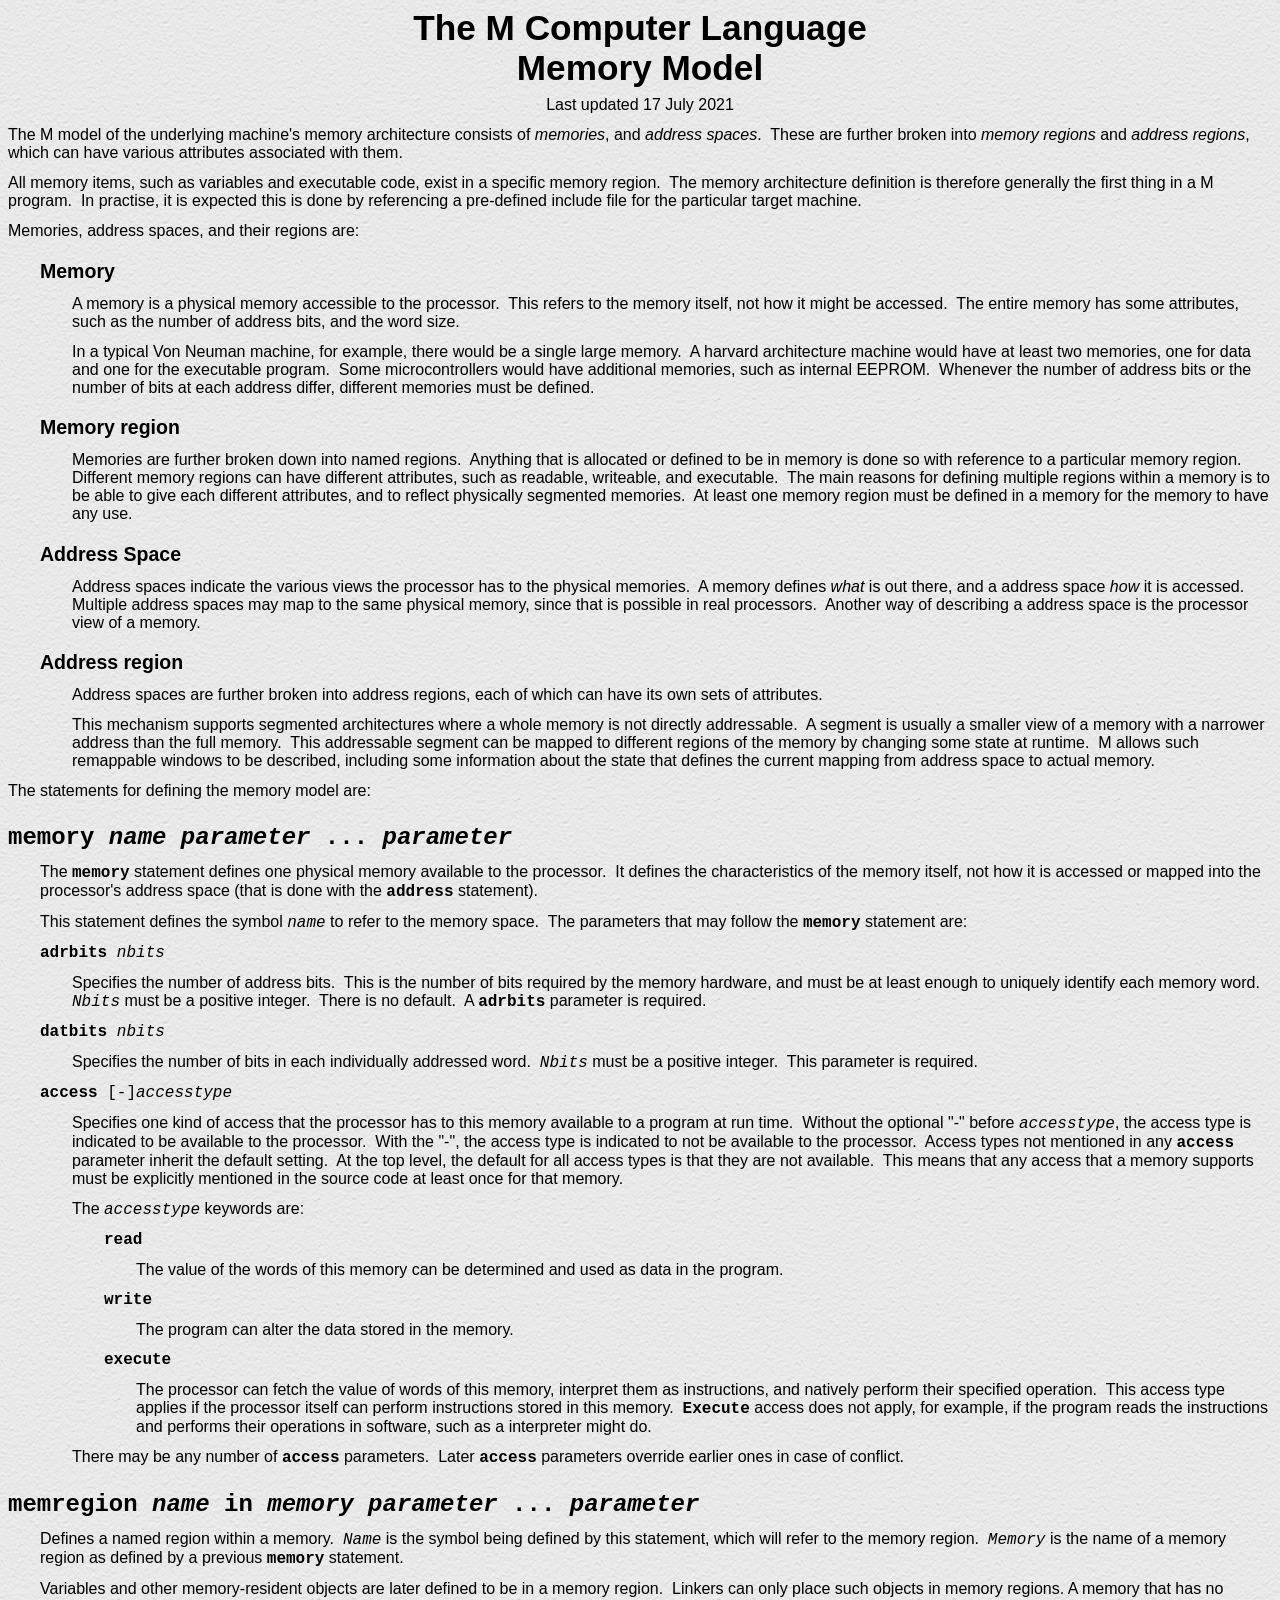
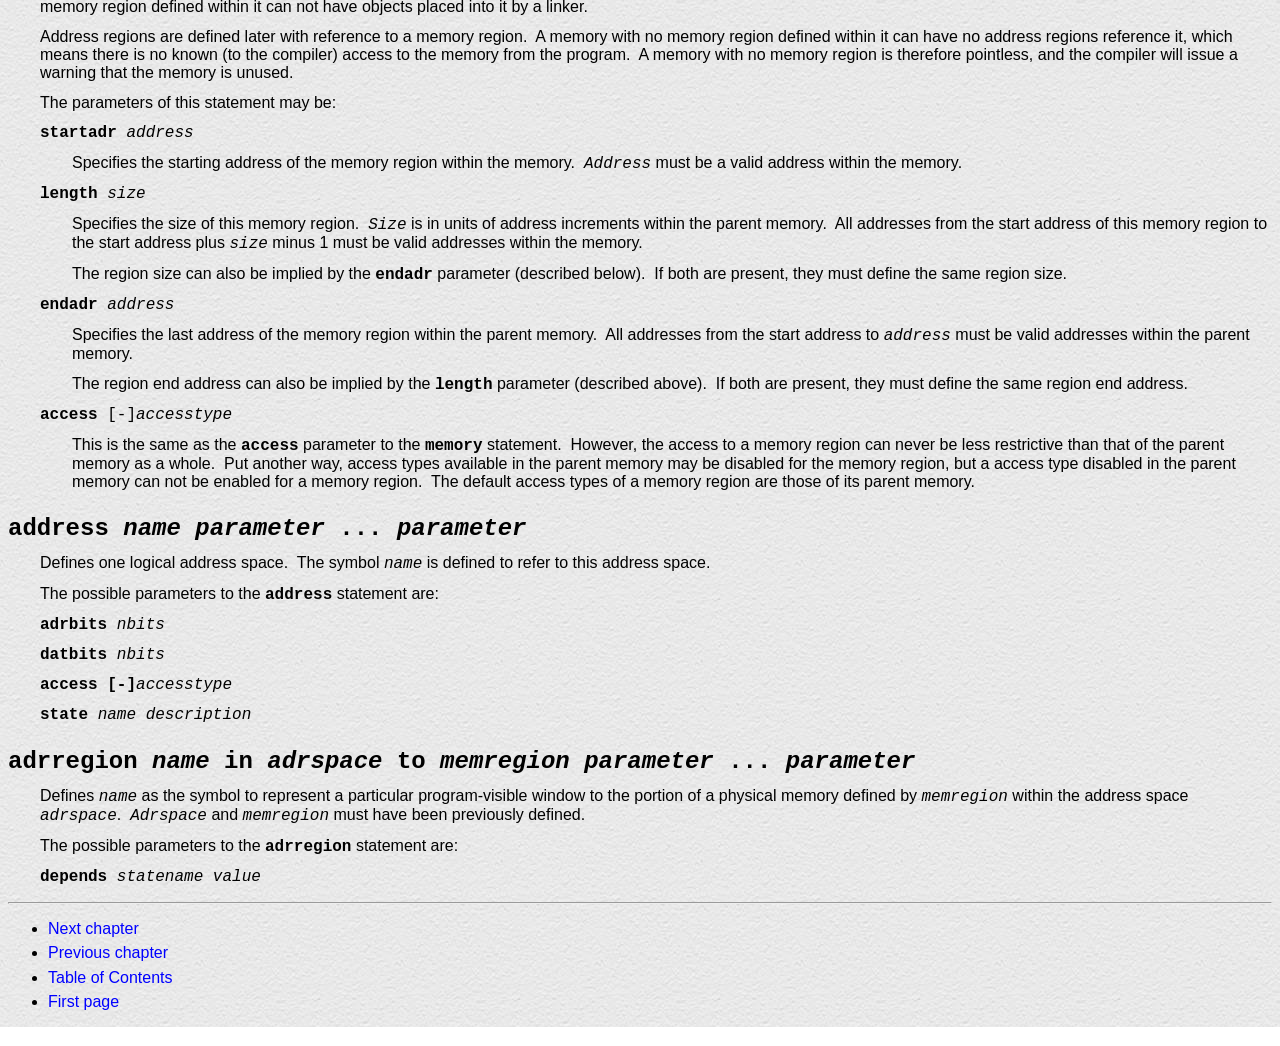
==== doc/memory.htm @ 3dadcac0 "Added HTML documentation directory." ====
<html lang="en-US">
<head>
  <link rel="stylesheet" href="../../../document.css"></link>
  <link rel="stylesheet" href="../../document.css"></link>
  <link rel="stylesheet" href="../document.css"></link>
  <link rel="stylesheet" href="document.css"></link>
  <title>M Language</title>
  </head>
<body>

<h1 class=page>The M Computer Language
  <br>Memory Model</h1>
<p class=page>Last updated 17 July 2021</p>


<p>The M model of the underlying machine's memory architecture consists of
<i>memories</i>, and <i>address spaces</i>.&nbsp;  These are further
broken into <i>memory regions</i> and <i>address regions</i>, which can
have various attributes associated with them.&nbsp;

<p>All memory items, such as variables and executable code, exist in a
specific memory region.&nbsp;  The memory architecture definition is
therefore generally the first thing in a M program.&nbsp;  In practise, it
is expected this is done by referencing a pre-defined include file for the
particular target machine.&nbsp;

<p>Memories, address spaces, and their regions are:</p><indent>

  <h4>Memory</h4><indent>

    <p>A memory is a physical memory accessible to the processor.&nbsp;
    This refers to the memory itself, not how it might be accessed.&nbsp;
    The entire memory has some attributes, such as the number of address
    bits, and the word size.&nbsp;

    <p>In a typical Von Neuman machine, for example, there would be a
    single large memory.&nbsp;  A harvard architecture machine would have
    at least two memories, one for data and one for the executable
    program.&nbsp;  Some microcontrollers would have additional memories,
    such as internal EEPROM.&nbsp;  Whenever the number of address bits or
    the number of bits at each address differ, different memories must be
    defined.&nbsp;

    </p></indent>

  <h4>Memory region</h4><indent>

    <p>Memories are further broken down into named regions.&nbsp; Anything
    that is allocated or defined to be in memory is done so with reference
    to a particular memory region.&nbsp;  Different memory regions can
    have different attributes, such as readable, writeable, and
    executable.&nbsp; The main reasons for defining multiple regions
    within a memory is to be able to give each different attributes, and
    to reflect physically segmented memories.&nbsp;  At least one memory
    region must be defined in a memory for the memory to have any
    use.&nbsp;

    </p></indent>

  <h4>Address Space</h4><indent>

    <p>Address spaces indicate the various views the processor has to the
    physical memories.&nbsp; A memory defines <i>what</i> is out there,
    and a address space <i>how</i> it is accessed.&nbsp;  Multiple address
    spaces may map to the same physical memory, since that is possible in
    real processors.&nbsp;  Another way of describing a address space is
    the processor view of a memory.&nbsp;

    </p></indent>

  <h4>Address region</h4><indent>

    <p>Address spaces are further broken into address regions, each of
    which can have its own sets of attributes.&nbsp;

    <p>This mechanism supports segmented architectures where a whole
    memory is not directly addressable.&nbsp;  A segment is usually a
    smaller view of a memory with a narrower address than the full
    memory.&nbsp;  This addressable segment can be mapped to different
    regions of the memory by changing some state at runtime.&nbsp; M
    allows such remappable windows to be described, including some
    information about the state that defines the current mapping from
    address space to actual memory.&nbsp;

    </p></indent>

  </p></indent>

<p>The statements for defining the memory model are:

<h2 id="memory statement"><tt><b>memory</b> <i>name</i> <i>parameter</i>
... <i>parameter</i></tt></h2><indent>

  <p>The <tt><b>memory</b></tt> statement defines one physical memory
  available to the processor.&nbsp;  It defines the characteristics of the
  memory itself, not how it is accessed or mapped into the processor's
  address space (that is done with the <tt><b>address</b></tt>
  statement).&nbsp;

  <p>This statement defines the symbol <tt><i>name</i></tt> to refer to
  the memory space.&nbsp;  The parameters that may follow the
  <tt><b>memory</b></tt> statement are:

  <p><tt><b>adrbits</b> <i>nbits</i></tt></p><indent>

    <p>Specifies the number of address bits.&nbsp;  This is the number of
    bits required by the memory hardware, and must be at least enough to
    uniquely identify each memory word.&nbsp;  <tt><i>Nbits</i></tt> must
    be a positive integer.&nbsp;  There is no default.&nbsp;  A
    <tt><b>adrbits</b></tt> parameter is required.&nbsp;

    </p></indent>

  <p><tt><b>datbits</b> <i>nbits</i></tt></p><indent>

    <p>Specifies the number of bits in each individually addressed
    word.&nbsp;  <tt><i>Nbits</i></tt> must be a positive integer.&nbsp;
    This parameter is required.&nbsp;

    </p></indent>

  <p><tt><b>access</b> [-]<i>accesstype</i></tt></p><indent>

    <p>Specifies one kind of access that the processor has to this memory
    available to a program at run time.&nbsp;  Without the optional "-"
    before <tt><i>accesstype</i></tt>, the access type is indicated to be
    available to the processor.&nbsp;  With the "-", the access type is
    indicated to not be available to the processor.&nbsp;  Access types
    not mentioned in any <tt><b>access</b></tt> parameter inherit the
    default setting.&nbsp;  At the top level, the default for all access
    types is that they are not available.&nbsp;  This means that any
    access that a memory supports must be explicitly mentioned in the
    source code at least once for that memory.&nbsp;

    <p>The <tt><i>accesstype</i></tt> keywords are:</p><indent>

      <p><tt><b>read</b></tt></p><indent>

        <p>The value of the words of this memory can be determined and
        used as data in the program.&nbsp;

        </p></indent>

      <p><tt><b>write</b></tt></p><indent>

        <p>The program can alter the data stored in the memory.&nbsp;

        </p></indent>

      <p><tt><b>execute</b></tt></p><indent>

        <p>The processor can fetch the value of words of this memory,
        interpret them as instructions, and natively perform their
        specified operation.&nbsp;  This access type applies if the
        processor itself can perform instructions stored in this
        memory.&nbsp; <tt><b>Execute</b></tt> access does not apply, for
        example, if the program reads the instructions and performs
        their operations in software, such as a interpreter might
        do.&nbsp;

        </p></indent>

      </p></indent>

    <p>There may be any number of <tt><b>access</b></tt> parameters.&nbsp;
    Later <tt><b>access</b></tt> parameters override earlier ones in case
    of conflict.&nbsp;

    </p></indent>

  </p></indent>


<h2 id="memregion statement"><tt><b>memregion</b> <i>name</i> <b>in</b>
<i>memory</i> <i>parameter</i> ... <i>parameter</i></tt></h2><indent>

  <p>Defines a named region within a memory.&nbsp; <tt><i>Name</i></tt> is
  the symbol being defined by this statement, which will refer to the
  memory region.&nbsp; <tt><i>Memory</i></tt> is the name of a memory
  region as defined by a previous <tt><b>memory</b></tt> statement.&nbsp;

  <p>Variables and other memory-resident objects are later defined to be
  in a memory region.&nbsp;  Linkers can only place such objects in memory
  regions.  A memory that has no memory region defined within it can not
  have objects placed into it by a linker.&nbsp;

  <p>Address regions are defined later with reference to a memory
  region.&nbsp;  A memory with no memory region defined within it can have
  no address regions reference it, which means there is no known (to the
  compiler) access to the memory from the program.&nbsp;  A memory with no
  memory region is therefore pointless, and the compiler will issue a
  warning that the memory is unused.&nbsp;

  <p>The parameters of this statement may be:

  <p><tt><b>startadr</b> <i>address</i></tt></p><indent>

    <p>Specifies the starting address of the memory region within the
    memory.&nbsp;  <tt><i>Address</i></tt> must be a valid address within
    the memory.&nbsp;

    </p></indent>

  <p><tt><b>length</b> <i>size</i></tt></p><indent>

    <p>Specifies the size of this memory region.&nbsp;
    <tt><i>Size</i></tt> is in units of address increments within the
    parent memory.&nbsp;  All addresses from the start address of this
    memory region to the start address plus <tt><i>size</i></tt> minus 1
    must be valid addresses within the memory.&nbsp;

    <p>The region size can also be implied by the <tt><b>endadr</b></tt>
    parameter (described below).&nbsp;  If both are present, they must
    define the same region size.&nbsp;

    </p></indent>

  <p><tt><b>endadr</b> <i>address</i></tt></p><indent>

    <p>Specifies the last address of the memory region within the parent
    memory.&nbsp;  All addresses from the start address to
    <tt><i>address</i></tt> must be valid addresses within the parent
    memory.&nbsp;

    <p>The region end address can also be implied by the
    <tt><b>length</b></tt> parameter (described above).&nbsp;  If both are
    present, they must define the same region end address.&nbsp;

    </p></indent>

  <p><tt><b>access</b> [-]<i>accesstype</i></tt></p><indent>

    <p>This is the same as the <tt><b>access</b></tt> parameter to the
    <tt><b>memory</b></tt> statement.&nbsp;  However, the access to a
    memory region can never be less restrictive than that of the parent
    memory as a whole.&nbsp;  Put another way, access types available in
    the parent memory may be disabled for the memory region, but a access
    type disabled in the parent memory can not be enabled for a memory
    region.&nbsp;  The default access types of a memory region are those
    of its parent memory.&nbsp;

    </p></indent>

  </p></indent>


<h2 id="address statement"><tt><b>address</b> <i>name</i> <i>parameter</i>
... <i>parameter</i></tt></h2><indent>

  <p>Defines one logical address space.&nbsp;  The symbol
  <tt><i>name</i></tt> is defined to refer to this address space.&nbsp;

  <p>The possible parameters to the <tt><b>address</b></tt> statement are:

  <p><tt><b>adrbits</b> <i>nbits</i></tt>

  <p><tt><b>datbits</b> <i>nbits</i></tt>

  <p><tt><b>access</b> <b>[-]</b><i>accesstype</i></tt>

  <p><tt><b>state</b> <i>name</i> <i>description</i></tt>

  </p></indent>


<h2 id="adrregion statement"><tt><b>adrregion</b> <i>name</i> <b>in</b>
<i>adrspace</i> <b>to</b> <i>memregion</i> <i>parameter</i> ...
<i>parameter</i></tt></h2><indent>

  <p>Defines <tt><i>name</i></tt> as the symbol to represent a particular
  program-visible window to the portion of a physical memory defined by
  <tt><i>memregion</i></tt> within the address space
  <tt><i>adrspace</i></tt>.&nbsp;  <tt><i>Adrspace</i></tt> and
  <tt><i>memregion</i></tt> must have been previously defined.&nbsp;

  <p>The possible parameters to the <tt><b>adrregion</b></tt> statement
  are:

  <p><tt><b>depends</b> <i>statename</i> <i>value</i></tt>

  </p></indent>


<hr><!-- ---------------------------------------------------------------------->

<ul>
  <li><a rel="next" href="types.htm">Next chapter</a>
  <li><a rel="prev" href="syntax.htm">Previous chapter</a>
  <li><a rel="contents" href="index.htm#contents">Table of Contents</a>
  <li><a rel="start" href="index.htm">First page</a>
  </ul>

</body></html>
---- doc/document.css ----
body {
  color: #000;
  background: url('paper.jpg');
  font: normal;
  font-family: Sans-serif;
  font-size: 16px;
  }

h1, h2, h3, h4, h5, h6,
h1i, h2i, h3i, h4i, h5i, h6i,
h2c, h3c, h4c, h5c, h6c {
  margin-top: 1em;
  margin-bottom: 0;
  margin-left: 0;
  margin-right: 0;
  font-weight: bold;
  text-align: left;
  }
h1, h1i {
  font-size: 2.0em;
  text-align: center;
  }
h2, h2i, h2c {
  font-size: 1.50em;
  }
h3, h3i, h3c {
  font-size: 1.36em;
  }
h4, h4i, h4c {
  font-size: 1.22em;
  }
h5, h5i, h5c {
  font-size: 1.11em;
  }
h6, h6i, h6c {
  font-size: 1.0em;
  }
h1i, h2i, h3i, h4i, h5i, h6i {
  display: inline-block;
  margin-right: 0.5em;
  }
h1c, h2c, h3c, h4c, h5c, h6c {
  text-align: center;
  }
h1.page {
  font-size: 2.2em;
  margin-top: 0;
  }
h2.page, h3.page {
  text-align: center;
  margin-top: 0;
  }

p {
  margin-top: 0.75em;
  margin-bottom: 0;
  margin-left: 0;
  margin-right: 0;
  text-align: left;
  }
p.page {
  margin-top: 0.5em;
  text-align: center;
  }

img.letthead {
  margin-top: 0;
  width: 33%;
  float: right;
  }

indent {
  display: block;
  margin-left: 2em;
  margin-right: 0;
  margin-top: 0;
  margin-bottom: 0;
  background: none;
  }

li {
  margin-top: 0.4em;
  margin-bottom: 0;
  margin-left: 0;
  margin-right: 0;
  text-align: left;
  }
li.thin {
  margin-top: 0;
  }

hr {
  margin-top: 1em;
  margin-bottom: 1em;
  }

a {
  text-decoration: none;
  }
a:link {
  color: blue;
  }
a:visited {
  color: purple;
  }
a:hover {
  text-decoration: underline;
  }
a:active {
  color: red;
  }

table {
  border-collapse: collapse;
  margin-top: 1.0em;
  margin-bottom: 1.5em;
  text-align: center;
  }
tbody {
  }
tr {
  }
th {
  }
td {
  border: black solid 0.1em;
  background: rgb(95%, 95%, 95%);
  }
table.byte {
  width: 40em;
  table-layout: fixed;
  }
table.fixed-wide {
  width: 100%;
  table-layout: fixed;
  }
table.full-width {
  width: 100%;
  }
td.right {
  text-align: right;
  }
th.left {
  text-align: left;
  }
th.right {
  text-align: right;
  }
td.left {
  text-align: left;
  }
td.unused {
  background: rgb(85%, 85%, 85%);
  }
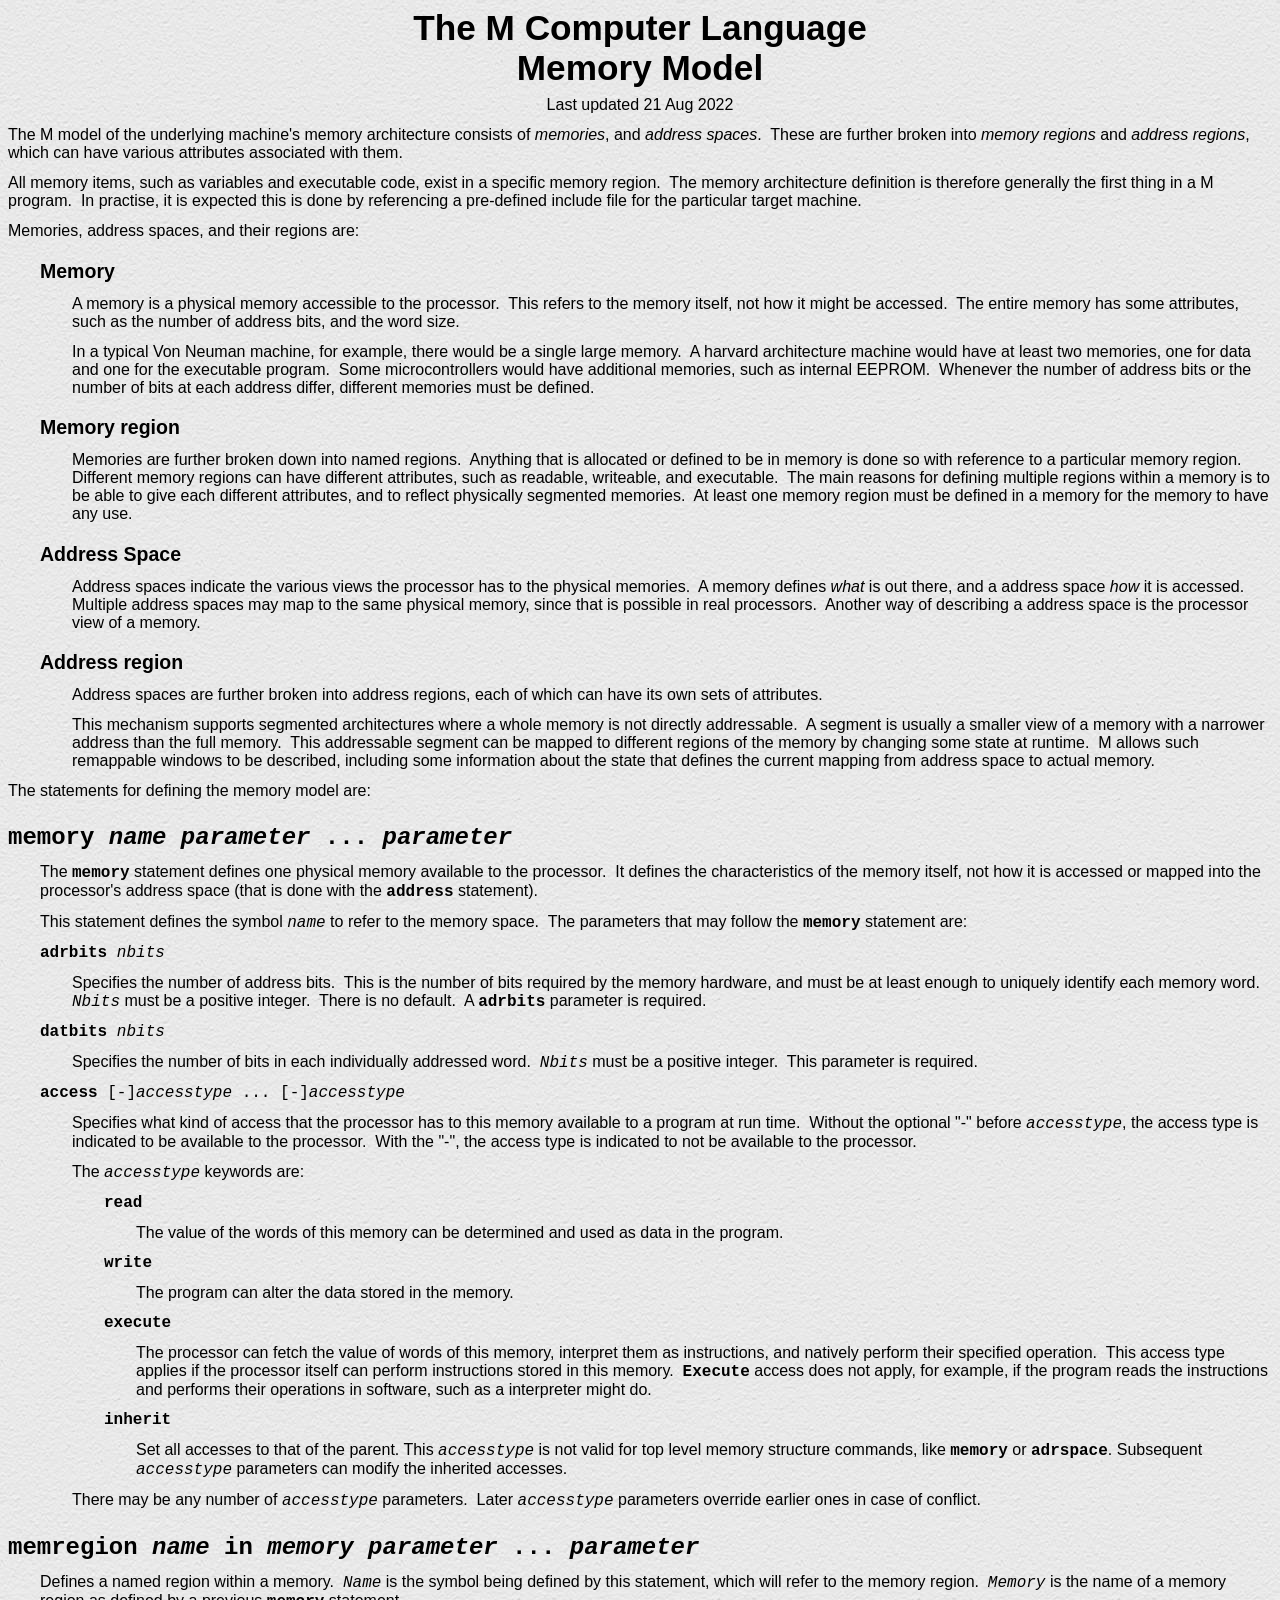
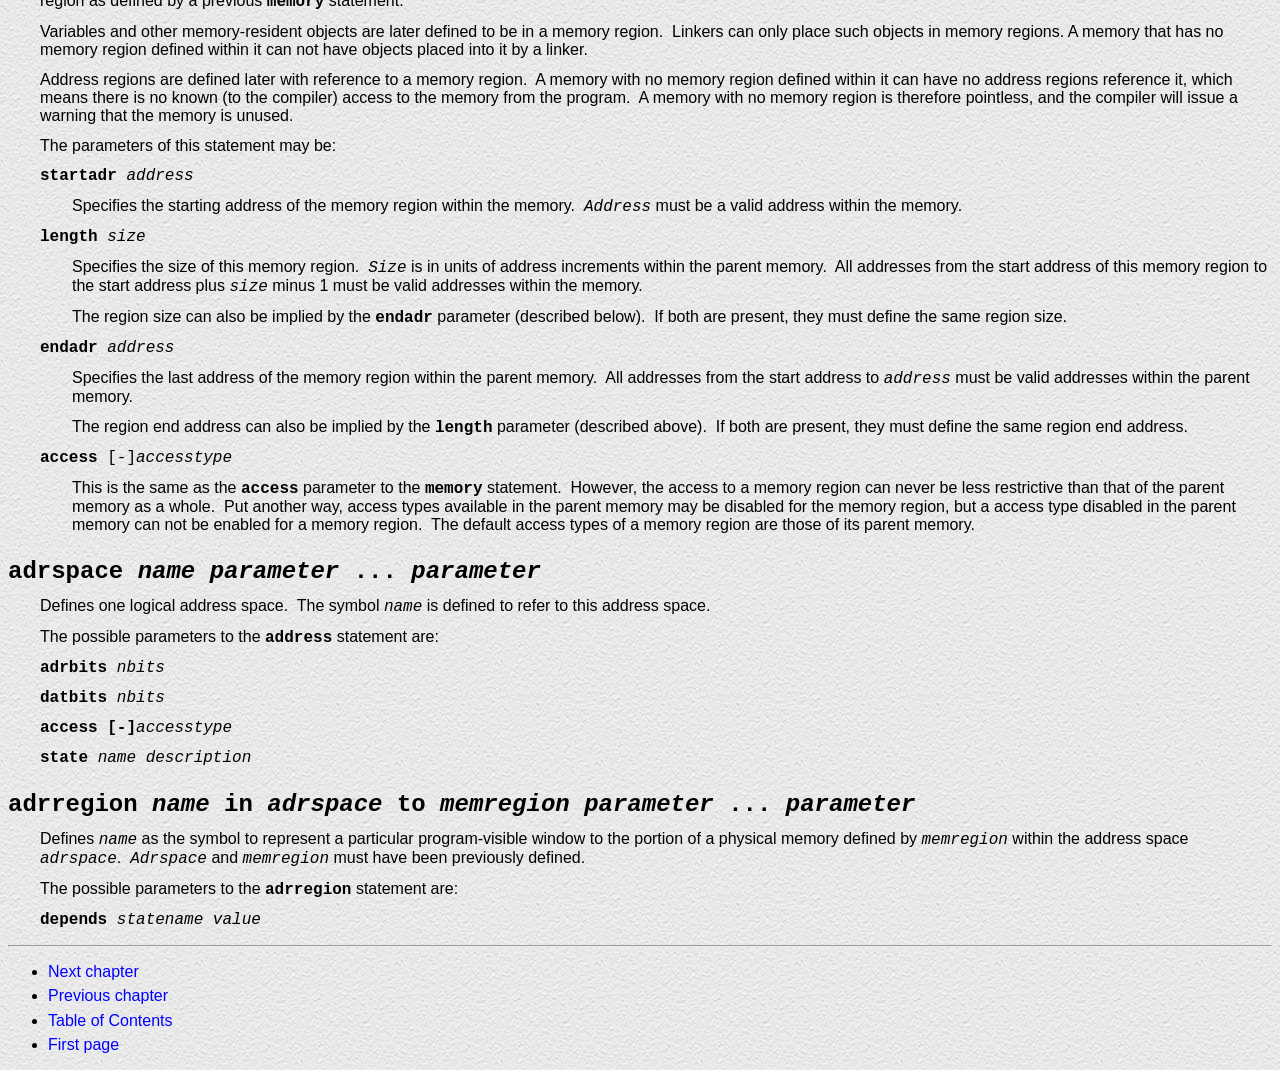
==== commit 8ab6c8a1: "Fixed some syntaxes.  "address" --> "adrspace"." ====
--- a/doc/memory.htm
+++ b/doc/memory.htm
@@ -10,7 +10,7 @@
 
 <h1 class=page>The M Computer Language
   <br>Memory Model</h1>
-<p class=page>Last updated 17 July 2021</p>
+<p class=page>Last updated 21 Aug 2022</p>
 
 
 <p>The M model of the underlying machine's memory architecture consists of
@@ -119,18 +119,13 @@
 
     </p></indent>
 
-  <p><tt><b>access</b> [-]<i>accesstype</i></tt></p><indent>
-
-    <p>Specifies one kind of access that the processor has to this memory
+  <p><tt><b>access</b> [-]<i>accesstype</i> ... [-]<i>accesstype</i></tt></p><indent>
+
+    <p>Specifies what kind of access that the processor has to this memory
     available to a program at run time.&nbsp;  Without the optional "-"
     before <tt><i>accesstype</i></tt>, the access type is indicated to be
     available to the processor.&nbsp;  With the "-", the access type is
-    indicated to not be available to the processor.&nbsp;  Access types
-    not mentioned in any <tt><b>access</b></tt> parameter inherit the
-    default setting.&nbsp;  At the top level, the default for all access
-    types is that they are not available.&nbsp;  This means that any
-    access that a memory supports must be explicitly mentioned in the
-    source code at least once for that memory.&nbsp;
+    indicated to not be available to the processor.&nbsp;
 
     <p>The <tt><i>accesstype</i></tt> keywords are:</p><indent>
 
@@ -160,10 +155,20 @@
 
         </p></indent>
 
+      <p><tt><b>inherit</b></tt></p><indent>
+
+        <p>Set all accesses to that of the parent.  This
+        <tt><i>accesstype</i></tt> is not valid for top level memory
+        structure commands, like <tt><b>memory</b></tt> or
+        <tt><b>adrspace</b></tt>.  Subsequent <tt><i>accesstype</i></tt>
+        parameters can modify the inherited accesses.
+
+        </p></indent>
+
       </p></indent>
 
-    <p>There may be any number of <tt><b>access</b></tt> parameters.&nbsp;
-    Later <tt><b>access</b></tt> parameters override earlier ones in case
+    <p>There may be any number of <tt><i>accesstype</i></tt> parameters.&nbsp;
+    Later <tt><i>accesstype</i></tt> parameters override earlier ones in case
     of conflict.&nbsp;
 
     </p></indent>
@@ -244,7 +249,7 @@
   </p></indent>
 
 
-<h2 id="address statement"><tt><b>address</b> <i>name</i> <i>parameter</i>
+<h2 id="adrspace statement"><tt><b>adrspace</b> <i>name</i> <i>parameter</i>
 ... <i>parameter</i></tt></h2><indent>
 
   <p>Defines one logical address space.&nbsp;  The symbol
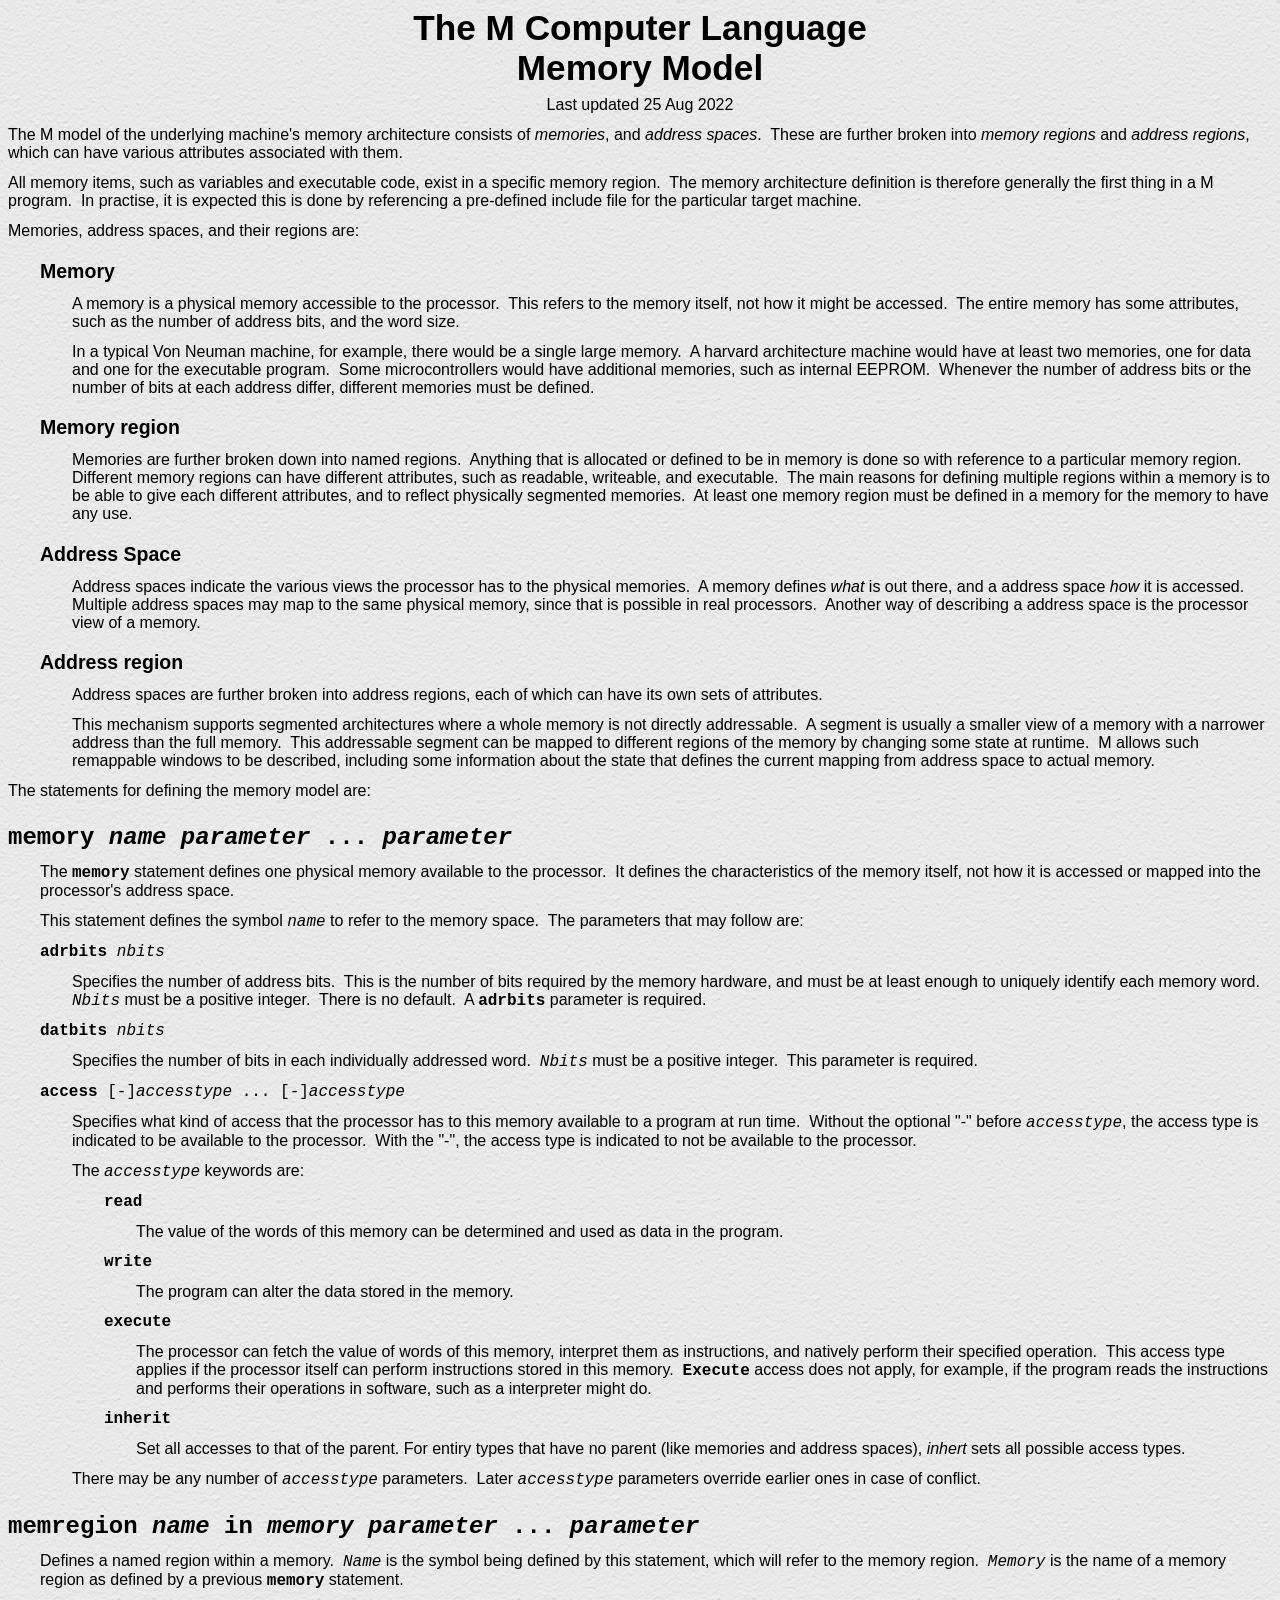
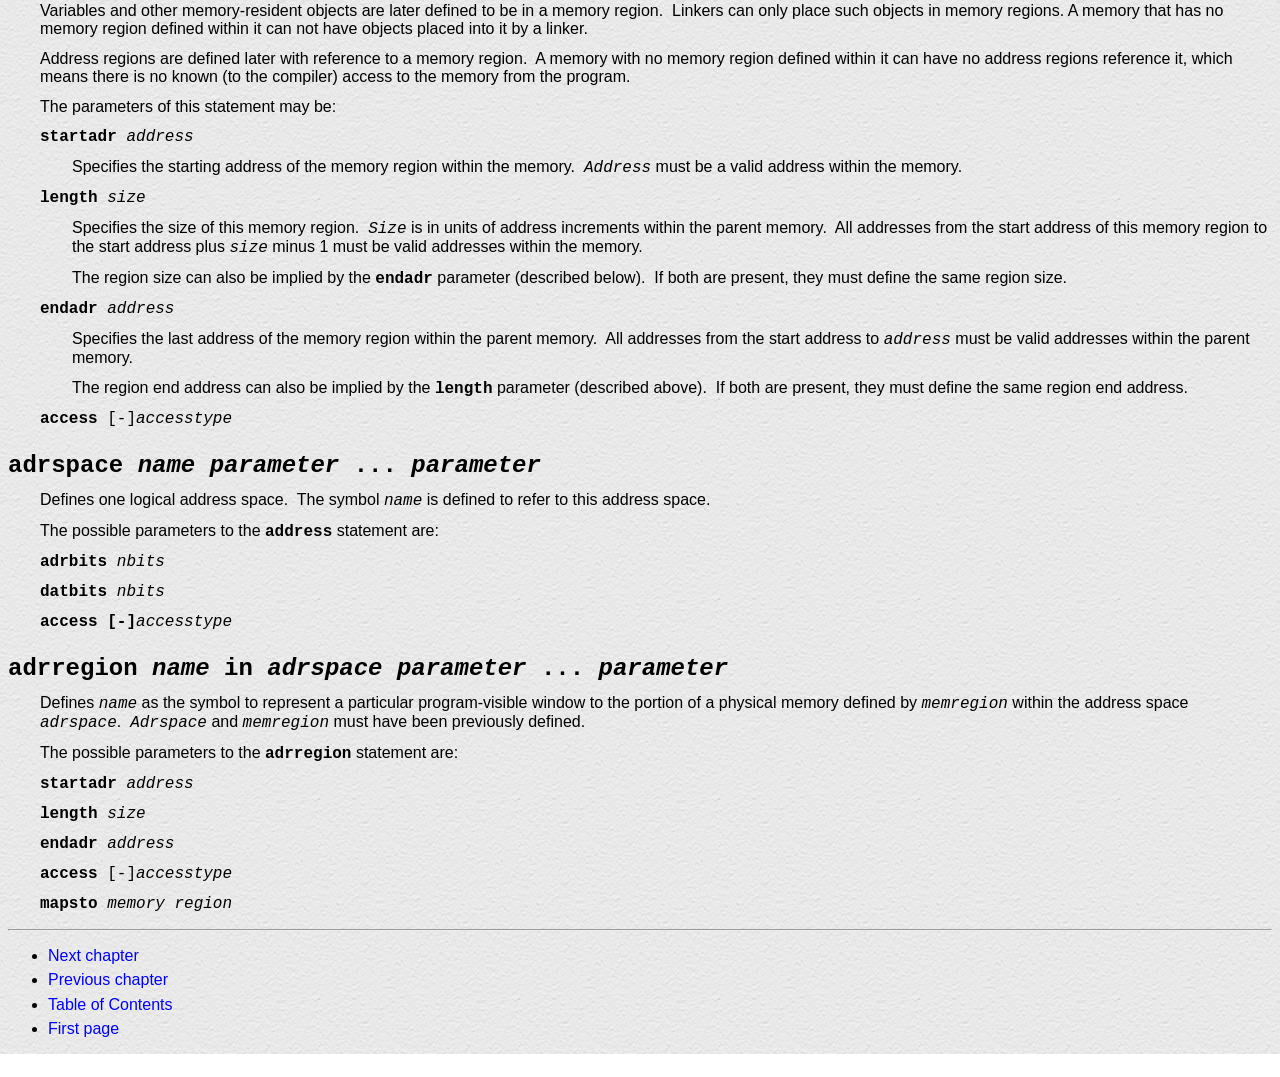
==== commit 5dbdae49: "Updated docs to how commands actually implemented." ====
--- a/doc/memory.htm
+++ b/doc/memory.htm
@@ -10,7 +10,7 @@
 
 <h1 class=page>The M Computer Language
   <br>Memory Model</h1>
-<p class=page>Last updated 21 Aug 2022</p>
+<p class=page>Last updated 25 Aug 2022</p>
 
 
 <p>The M model of the underlying machine's memory architecture consists of
@@ -94,12 +94,10 @@
   <p>The <tt><b>memory</b></tt> statement defines one physical memory
   available to the processor.&nbsp;  It defines the characteristics of the
   memory itself, not how it is accessed or mapped into the processor's
-  address space (that is done with the <tt><b>address</b></tt>
-  statement).&nbsp;
+  address space.
 
   <p>This statement defines the symbol <tt><i>name</i></tt> to refer to
-  the memory space.&nbsp;  The parameters that may follow the
-  <tt><b>memory</b></tt> statement are:
+  the memory space.&nbsp;  The parameters that may follow are:
 
   <p><tt><b>adrbits</b> <i>nbits</i></tt></p><indent>
 
@@ -157,11 +155,9 @@
 
       <p><tt><b>inherit</b></tt></p><indent>
 
-        <p>Set all accesses to that of the parent.  This
-        <tt><i>accesstype</i></tt> is not valid for top level memory
-        structure commands, like <tt><b>memory</b></tt> or
-        <tt><b>adrspace</b></tt>.  Subsequent <tt><i>accesstype</i></tt>
-        parameters can modify the inherited accesses.
+        <p>Set all accesses to that of the parent.  For entiry types that
+        have no parent (like memories and address spaces), <i>inhert</i>
+        sets all possible access types.
 
         </p></indent>
 
@@ -192,9 +188,7 @@
   <p>Address regions are defined later with reference to a memory
   region.&nbsp;  A memory with no memory region defined within it can have
   no address regions reference it, which means there is no known (to the
-  compiler) access to the memory from the program.&nbsp;  A memory with no
-  memory region is therefore pointless, and the compiler will issue a
-  warning that the memory is unused.&nbsp;
+  compiler) access to the memory from the program.&nbsp;
 
   <p>The parameters of this statement may be:
 
@@ -235,15 +229,6 @@
 
   <p><tt><b>access</b> [-]<i>accesstype</i></tt></p><indent>
 
-    <p>This is the same as the <tt><b>access</b></tt> parameter to the
-    <tt><b>memory</b></tt> statement.&nbsp;  However, the access to a
-    memory region can never be less restrictive than that of the parent
-    memory as a whole.&nbsp;  Put another way, access types available in
-    the parent memory may be disabled for the memory region, but a access
-    type disabled in the parent memory can not be enabled for a memory
-    region.&nbsp;  The default access types of a memory region are those
-    of its parent memory.&nbsp;
-
     </p></indent>
 
   </p></indent>
@@ -263,14 +248,11 @@
 
   <p><tt><b>access</b> <b>[-]</b><i>accesstype</i></tt>
 
-  <p><tt><b>state</b> <i>name</i> <i>description</i></tt>
-
   </p></indent>
 
 
 <h2 id="adrregion statement"><tt><b>adrregion</b> <i>name</i> <b>in</b>
-<i>adrspace</i> <b>to</b> <i>memregion</i> <i>parameter</i> ...
-<i>parameter</i></tt></h2><indent>
+<i>adrspace</i> <i>parameter</i> ... <i>parameter</i></tt></h2><indent>
 
   <p>Defines <tt><i>name</i></tt> as the symbol to represent a particular
   program-visible window to the portion of a physical memory defined by
@@ -281,7 +263,15 @@
   <p>The possible parameters to the <tt><b>adrregion</b></tt> statement
   are:
 
-  <p><tt><b>depends</b> <i>statename</i> <i>value</i></tt>
+  <p><tt><b>startadr</b> <i>address</i></tt></p>
+
+  <p><tt><b>length</b> <i>size</i></tt></p>
+
+  <p><tt><b>endadr</b> <i>address</i></tt></p>
+
+  <p><tt><b>access</b> [-]<i>accesstype</i></tt></p>
+
+  <p><tt><b>mapsto</b> <i>memory region</i></tt></p>
 
   </p></indent>
 
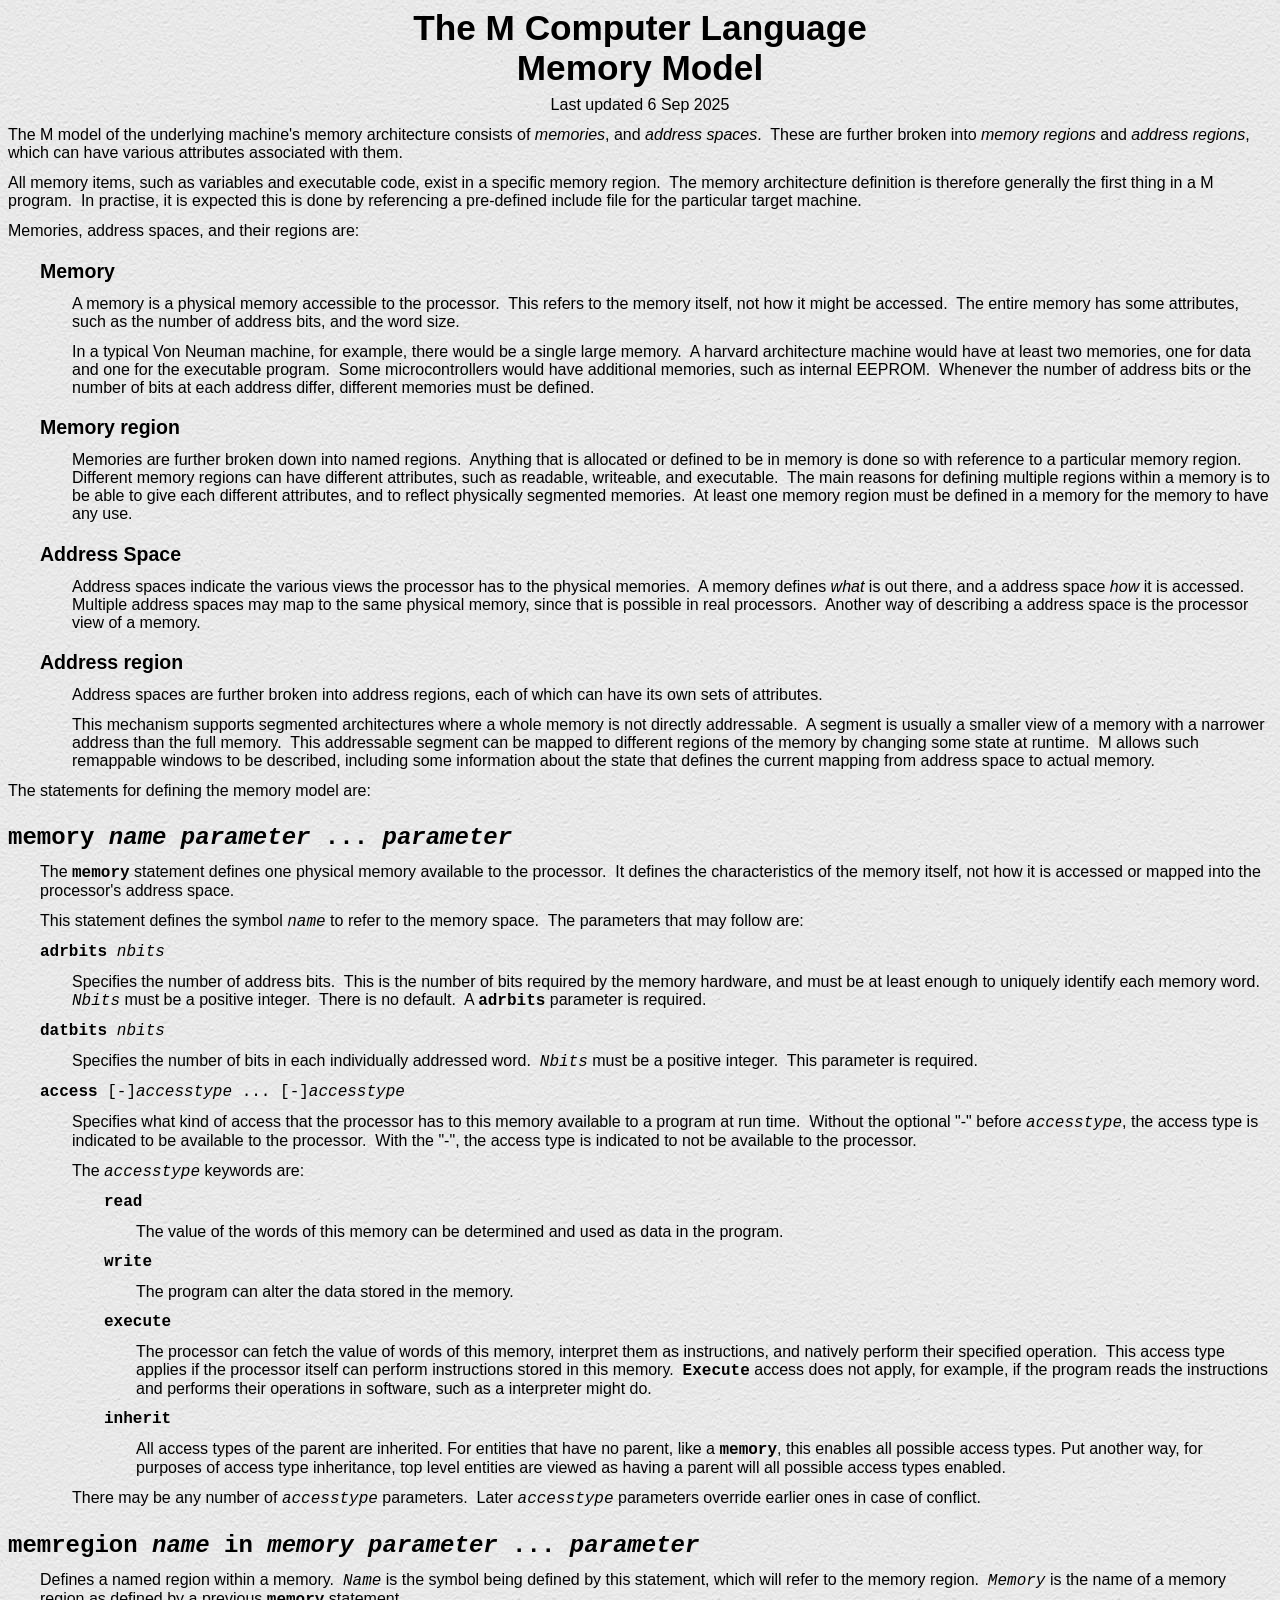
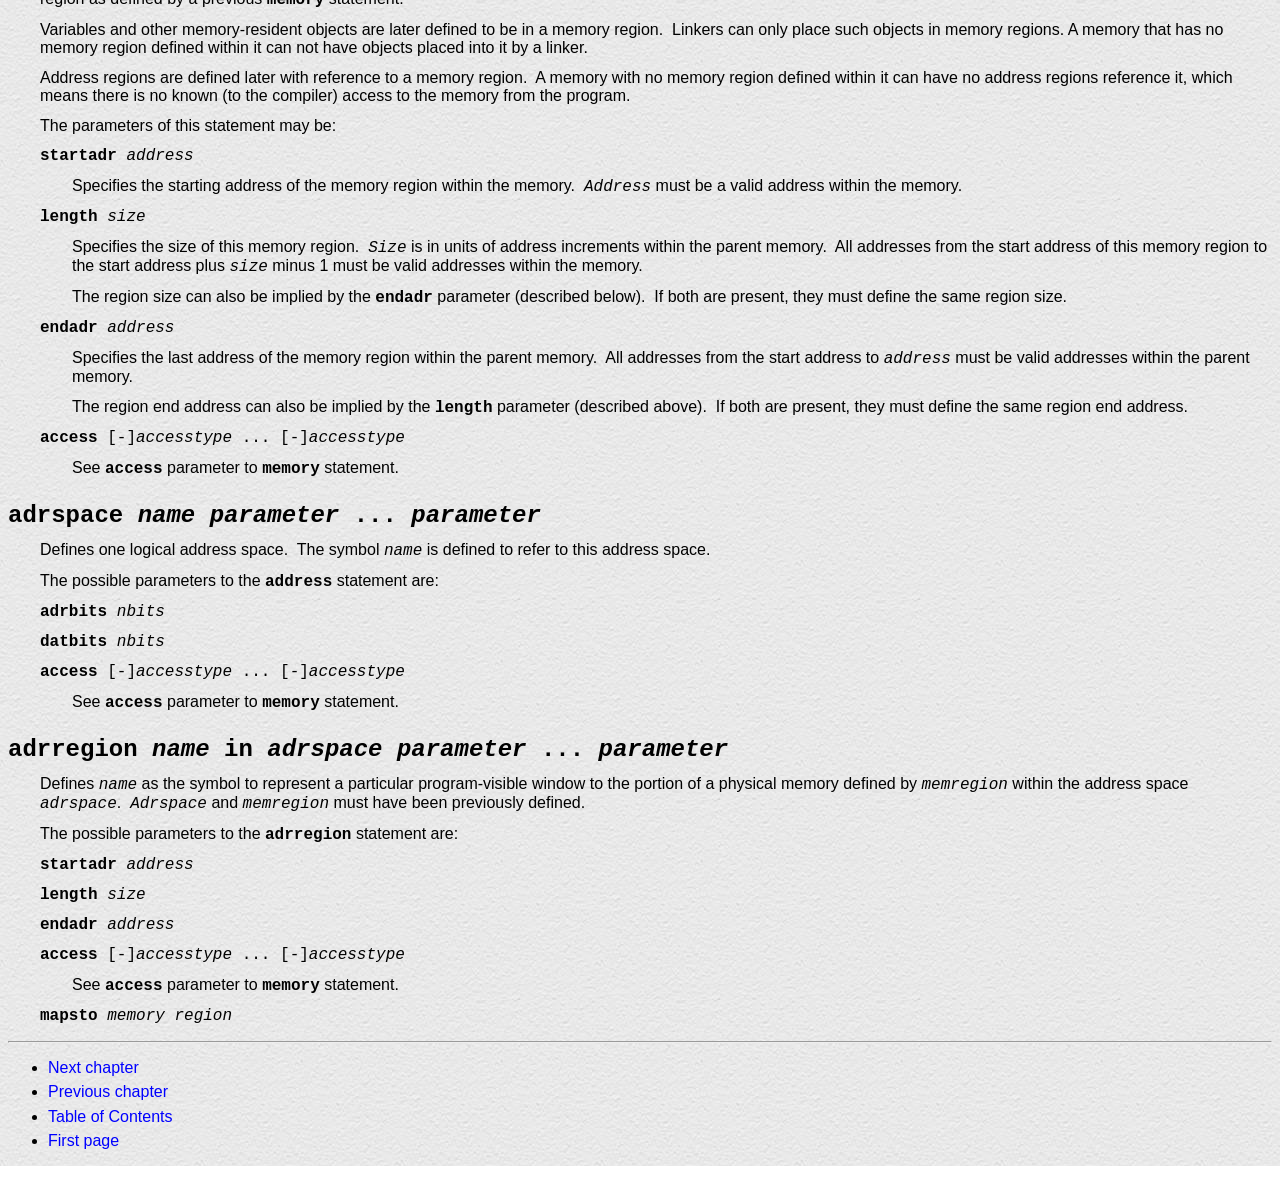
==== commit 5996da4a: "Documentation typo fixes and clarifications." ====
--- a/doc/memory.htm
+++ b/doc/memory.htm
@@ -10,7 +10,7 @@
 
 <h1 class=page>The M Computer Language
   <br>Memory Model</h1>
-<p class=page>Last updated 25 Aug 2022</p>
+<p class=page>Last updated 6 Sep 2025</p>
 
 
 <p>The M model of the underlying machine's memory architecture consists of
@@ -155,9 +155,11 @@
 
       <p><tt><b>inherit</b></tt></p><indent>
 
-        <p>Set all accesses to that of the parent.  For entiry types that
-        have no parent (like memories and address spaces), <i>inhert</i>
-        sets all possible access types.
+        <p>All access types of the parent are inherited.  For entities
+        that have no parent, like a <tt><b>memory</b></tt>, this
+        enables all possible access types. Put another way, for purposes
+        of access type inheritance, top level entities are viewed as
+        having a parent will all possible access types enabled.
 
         </p></indent>
 
@@ -227,7 +229,10 @@
 
     </p></indent>
 
-  <p><tt><b>access</b> [-]<i>accesstype</i></tt></p><indent>
+  <p><tt><b>access</b> [-]<i>accesstype</i> ... [-]<i>accesstype</i></tt></p><indent>
+
+    <p>See <tt><b>access</b></tt> parameter to <tt><b>memory</b></tt>
+    statement.
 
     </p></indent>
 
@@ -246,7 +251,12 @@
 
   <p><tt><b>datbits</b> <i>nbits</i></tt>
 
-  <p><tt><b>access</b> <b>[-]</b><i>accesstype</i></tt>
+  <p><tt><b>access</b> [-]<i>accesstype</i> ... [-]<i>accesstype</i></tt></p><indent>
+
+    <p>See <tt><b>access</b></tt> parameter to <tt><b>memory</b></tt>
+    statement.
+
+    </p></indent>
 
   </p></indent>
 
@@ -269,7 +279,12 @@
 
   <p><tt><b>endadr</b> <i>address</i></tt></p>
 
-  <p><tt><b>access</b> [-]<i>accesstype</i></tt></p>
+  <p><tt><b>access</b> [-]<i>accesstype</i> ... [-]<i>accesstype</i></tt></p><indent>
+
+    <p>See <tt><b>access</b></tt> parameter to <tt><b>memory</b></tt>
+    statement.
+
+    </p></indent>
 
   <p><tt><b>mapsto</b> <i>memory region</i></tt></p>
 
